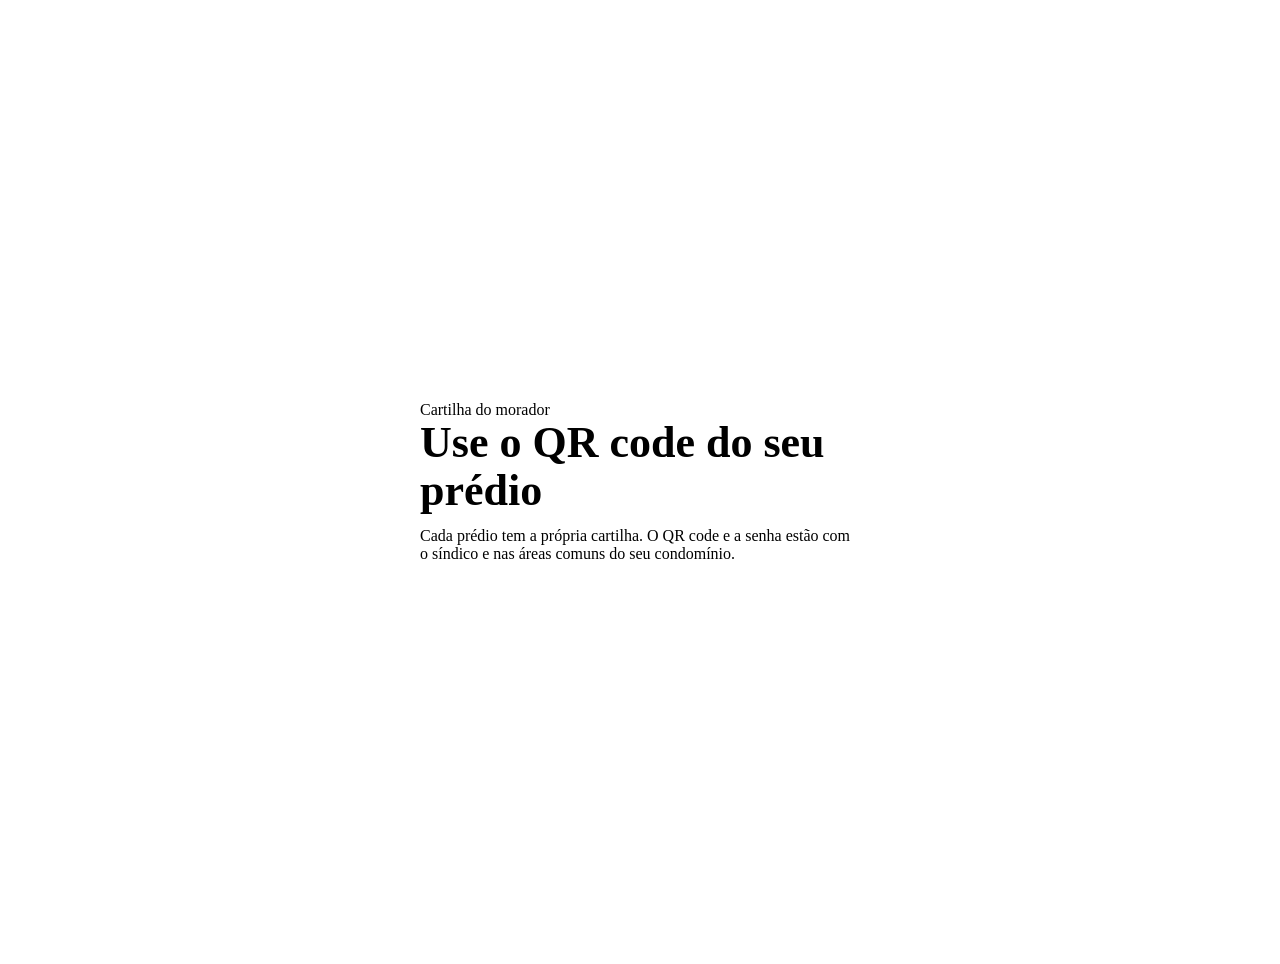
==== index.html @ 229d6591 "Add files via upload" ====
<!DOCTYPE html>
<html lang="pt-BR">
<head>
<meta charset="utf-8">
<meta name="viewport" content="width=device-width, initial-scale=1">
<meta name="robots" content="noindex, nofollow">
<title>Cartilha do Morador</title>
<link rel="stylesheet" href="assets/cartilha.css">
<style>
  body { min-height: 100dvh; display: grid; place-items: center; padding: 24px; }
  .caixa-raiz { max-width: 440px; }
  .caixa-raiz h1 { font-family: var(--serif); font-weight: 600; font-size: clamp(32px, 8vw, 44px); line-height: 1.1; margin: 0 0 12px; font-variation-settings: "opsz" 72; }
  .caixa-raiz p { color: var(--suave); margin: 0; }
  .caixa-raiz .rotulo { color: var(--cor); opacity: 1; }
</style>
</head>
<body>
  <main class="caixa-raiz">
    <p class="rotulo">Cartilha do morador</p>
    <h1>Use o QR code do seu prédio</h1>
    <p>Cada prédio tem a própria cartilha. O QR code e a senha estão com o síndico e nas áreas comuns do seu condomínio.</p>
  </main>
</body>
</html>
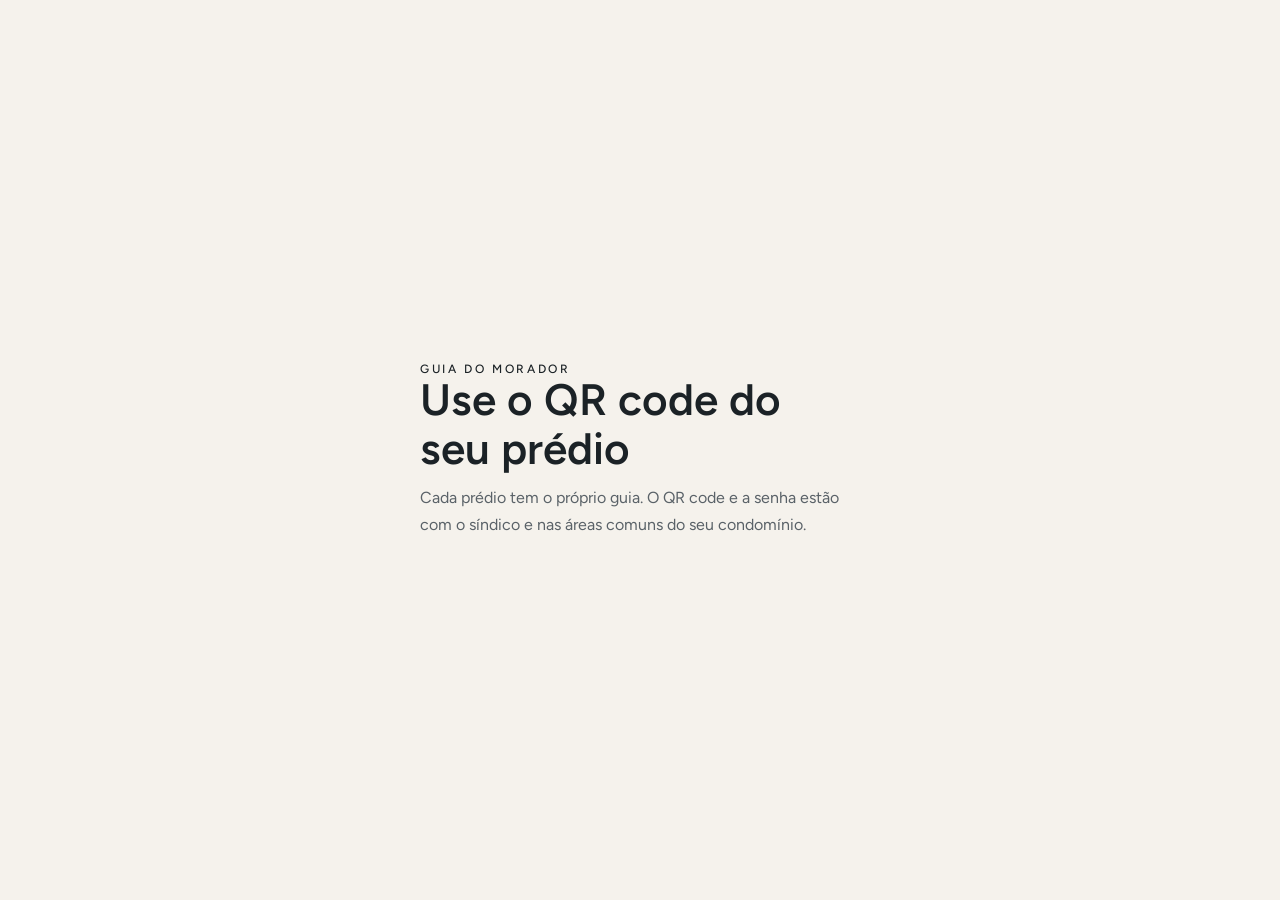
==== commit 6e435f65: "Guia do Morador: novos textos Co-Authored-By: Claude Opus 5.5 <noreply@anthropic.com> Claude-Session" ====
--- a/index.html
+++ b/index.html
@@ -4,7 +4,7 @@
 <meta charset="utf-8">
 <meta name="viewport" content="width=device-width, initial-scale=1">
 <meta name="robots" content="noindex, nofollow">
-<title>Cartilha do Morador</title>
+<title>Guia do Morador</title>
 <link rel="stylesheet" href="assets/cartilha.css">
 <style>
   body { min-height: 100dvh; display: grid; place-items: center; padding: 24px; }
@@ -16,9 +16,9 @@
 </head>
 <body>
   <main class="caixa-raiz">
-    <p class="rotulo">Cartilha do morador</p>
+    <p class="rotulo">Guia do morador</p>
     <h1>Use o QR code do seu prédio</h1>
-    <p>Cada prédio tem a própria cartilha. O QR code e a senha estão com o síndico e nas áreas comuns do seu condomínio.</p>
+    <p>Cada prédio tem o próprio guia. O QR code e a senha estão com o síndico e nas áreas comuns do seu condomínio.</p>
   </main>
 </body>
 </html>
--- a/assets/cartilha.css
+++ b/assets/cartilha.css
@@ -0,0 +1,488 @@
+/* =====================================================================
+   cartilha.css — MODELO BASE de todas as cartilhas.
+   Cada prédio pode ter um tema.css na própria pasta, que troca as
+   variáveis abaixo (cores, fontes) e acrescenta detalhes de identidade.
+   ===================================================================== */
+
+@font-face { font-family: "Fraunces"; src: url("fonts/fraunces.woff2") format("woff2"); font-weight: 100 900; font-display: swap; }
+@font-face { font-family: "Fraunces"; src: url("fonts/fraunces-italico.woff2") format("woff2"); font-weight: 100 900; font-style: italic; font-display: swap; }
+@font-face { font-family: "Figtree";  src: url("fonts/figtree.woff2") format("woff2"); font-weight: 300 900; font-display: swap; }
+@font-face { font-family: "Jost";     src: url("fonts/jost.woff2") format("woff2"); font-weight: 100 900; font-display: swap; }
+@font-face { font-family: "Allura";   src: url("fonts/allura.woff2") format("woff2"); font-weight: 400; font-display: swap; }
+
+:root {
+  /* ---- cores (o tema do prédio sobrescreve) ---- */
+  --escuro: #1f3a3d;            /* capa, contatos, rodapé */
+  --escuro-2: color-mix(in srgb, var(--escuro) 88%, white);
+  --sobre-escuro: #ffffff;      /* texto sobre o escuro */
+  --sobre-escuro-suave: color-mix(in srgb, white 72%, var(--escuro));
+  --acento: #e2c9a0;            /* detalhes sobre o escuro */
+  --acento-texto: #7b5b33;      /* detalhes sobre o claro (contraste ≥ 4,5) */
+  --papel: #f5f2ec;             /* fundo claro */
+  --papel-2: #ece7de;
+  --cartao: #fffdf9;
+  --tinta: #1b2226;
+  --suave: #5a6268;
+  --linha: color-mix(in srgb, var(--tinta) 12%, transparent);
+  --linha-escura: color-mix(in srgb, white 16%, transparent);
+  --perigo: #b42318;
+
+  /* ---- tipografia ---- */
+  --fonte-titulo: "Fraunces", Georgia, serif;
+  --fonte-texto: "Figtree", system-ui, -apple-system, "Segoe UI", sans-serif;
+  --fonte-script: "Fraunces", Georgia, serif;
+  --script-estilo: italic;
+  --script-tamanho: 1em;
+  --titulo-peso: 500;
+  --titulo-caixa: none;         /* uppercase no tema, se quiser */
+  --titulo-espaco: -0.01em;
+  --rotulo-espaco: 0.22em;
+
+  /* ---- forma ---- */
+  --r: 16px;
+  --r-p: 10px;
+  --botao-r: 999px;
+  --sombra: 0 1px 2px rgba(10, 20, 30, .05), 0 10px 30px rgba(10, 20, 30, .07);
+}
+
+*, *::before, *::after { box-sizing: border-box; }
+html { -webkit-text-size-adjust: 100%; scroll-behavior: smooth; }
+body {
+  margin: 0;
+  background: var(--papel);
+  color: var(--tinta);
+  font: 400 16px/1.65 var(--fonte-texto);
+  -webkit-font-smoothing: antialiased;
+  text-rendering: optimizeLegibility;
+}
+h1, h2, h3, p { margin: 0; }
+a { color: inherit; }
+img, svg { display: block; }
+.ic { width: 20px; height: 20px; flex: none; stroke: currentColor; fill: none; stroke-width: 1.75; stroke-linecap: round; stroke-linejoin: round; }
+.sr { position: absolute; width: 1px; height: 1px; overflow: hidden; clip: rect(0 0 0 0); white-space: nowrap; }
+:focus-visible { outline: 2px solid var(--acento-texto); outline-offset: 3px; border-radius: 4px; }
+.escuro :focus-visible, .capa :focus-visible { outline-color: var(--acento); }
+
+.wrap { width: 100%; max-width: 1160px; margin: 0 auto; padding: 0 24px; }
+@media (min-width: 960px) { .wrap { padding: 0 48px; } }
+
+.pular {
+  position: absolute; left: 16px; top: -80px; z-index: 50;
+  background: var(--tinta); color: #fff; padding: 12px 16px; border-radius: var(--r-p);
+  text-decoration: none; font-weight: 600;
+}
+.pular:focus { top: 16px; }
+
+.rotulo {
+  font: 500 12px/1.2 var(--fonte-texto);
+  letter-spacing: var(--rotulo-espaco);
+  text-transform: uppercase;
+}
+.script {
+  font-family: var(--fonte-script);
+  font-style: var(--script-estilo);
+  font-weight: 400;
+  font-size: var(--script-tamanho);
+  letter-spacing: 0;
+  text-transform: none;
+}
+
+/* ---------- Aviso "em implantação" ---------- */
+.implantacao {
+  background: #fff4d6;
+  color: #3d2f0a;
+  border-bottom: 1px solid #e9c46a;
+  font-size: 14.5px; line-height: 1.5;
+}
+.implantacao .wrap { display: flex; align-items: flex-start; gap: 12px; padding-top: 12px; padding-bottom: 12px; }
+.implantacao .ic { width: 20px; height: 20px; flex: none; margin-top: 1px; color: #9a6700; }
+.implantacao strong { font-weight: 700; }
+.implantacao mark.ph { background: #ffe1dc; color: #9b1c1c; }
+
+/* =====================================================================
+   CAPA
+   ===================================================================== */
+.capa {
+  position: relative;
+  isolation: isolate;
+  min-height: 100svh;
+  display: flex;
+  background: var(--escuro);
+  color: var(--sobre-escuro);
+  overflow: hidden;
+}
+.capa-foto { position: absolute; inset: 0; z-index: -1; }
+.capa-foto img { width: 100%; height: 100%; object-fit: cover; object-position: center 35%; }
+.capa-foto::after {
+  content: ""; position: absolute; inset: 0;
+  background: linear-gradient(180deg,
+    color-mix(in srgb, var(--escuro) 70%, transparent) 0%,
+    color-mix(in srgb, var(--escuro) 8%, transparent) 22%,
+    color-mix(in srgb, var(--escuro) 45%, transparent) 38%,
+    color-mix(in srgb, var(--escuro) 92%, transparent) 58%,
+    var(--escuro) 100%);
+}
+.sem-capa .capa { min-height: 78svh; }
+
+.capa-conteudo {
+  display: flex; flex-direction: column; justify-content: space-between;
+  gap: 40px;
+  padding-top: 28px; padding-bottom: 32px;
+}
+.capa-topo { display: flex; align-items: flex-start; justify-content: space-between; gap: 16px; }
+.marca .logo { width: clamp(150px, 44vw, 210px); height: auto; }
+.marca-nome { font: var(--titulo-peso) 20px/1.1 var(--fonte-titulo); text-transform: var(--titulo-caixa); letter-spacing: .02em; }
+.capa-topo .rotulo { color: var(--sobre-escuro-suave); padding-top: 6px; text-align: right; white-space: nowrap; }
+.marca { min-width: 0; }
+
+.capa-texto .script { display: block; font-size: clamp(44px, 12vw, 72px); line-height: 1; color: var(--acento); margin-bottom: 6px; }
+.capa h1 {
+  font-family: var(--fonte-titulo);
+  font-weight: var(--titulo-peso);
+  text-transform: var(--titulo-caixa);
+  letter-spacing: var(--titulo-espaco);
+  font-size: clamp(30px, 8.2vw, 54px);
+  line-height: 1.08;
+  max-width: 17ch;
+  text-wrap: balance;
+}
+.endereco {
+  display: flex; align-items: center; gap: 10px;
+  margin-top: 18px;
+  font-size: 15px; color: var(--sobre-escuro-suave);
+}
+.endereco .ic { width: 18px; height: 18px; color: var(--acento); }
+
+.acoes { display: grid; grid-template-columns: repeat(3, 1fr); gap: 8px; margin-top: 28px; }
+.acao {
+  display: flex; align-items: center; gap: 10px;
+  min-height: 54px; padding: 12px 16px;
+  border-radius: var(--botao-r);
+  background: color-mix(in srgb, var(--escuro) 45%, transparent);
+  -webkit-backdrop-filter: blur(10px); backdrop-filter: blur(10px);
+  border: 1px solid var(--linha-escura);
+  color: var(--sobre-escuro);
+  font: 500 14.5px/1.2 var(--fonte-texto);
+  text-decoration: none;
+  transition: background .2s, transform .15s, border-color .2s;
+}
+.acao .ic { width: 18px; height: 18px; color: var(--acento); }
+.acao:not(.principal) { flex-direction: column; justify-content: center; gap: 8px; min-height: 76px; padding: 12px 6px; text-align: center; font-size: 13.5px; border-radius: min(var(--botao-r), var(--r)); }
+.acao:hover { background: color-mix(in srgb, var(--escuro) 25%, rgba(255,255,255,.12)); border-color: color-mix(in srgb, white 35%, transparent); transform: translateY(-1px); }
+.acao:active { transform: translateY(1px); }
+.acao.principal { grid-column: 1 / -1; justify-content: center; background: var(--sobre-escuro); color: var(--escuro); border-color: transparent; font-weight: 600; }
+.acao.principal .ic { color: var(--escuro); }
+.acao.principal:hover { background: #fff; box-shadow: 0 8px 24px rgba(0,0,0,.25); }
+
+.capa-figura { display: none; }
+.monograma {
+  display: block;
+  font: italic 300 min(46vw, 520px)/.8 var(--fonte-script);
+  color: transparent;
+  -webkit-text-stroke: 1px color-mix(in srgb, var(--acento) 55%, transparent);
+  text-align: right;
+  user-select: none;
+}
+
+@media (min-width: 960px) {
+  .capa { min-height: min(100vh, 900px); }
+  .tem-capa .capa-foto { display: none; }
+  .capa-conteudo {
+    display: grid;
+    grid-template-columns: 1.1fr .9fr;
+    grid-template-rows: auto 1fr;
+    column-gap: 72px;
+    padding-top: 40px; padding-bottom: 64px;
+  }
+  .capa-topo { grid-column: 1 / -1; }
+  .capa-texto-bloco { align-self: center; }
+  .marca .logo { width: 230px; }
+  .acoes { grid-template-columns: repeat(4, max-content); }
+  .acao.principal { grid-column: auto; }
+  .acao:not(.principal) { flex-direction: row; min-height: 54px; padding: 12px 18px; font-size: 14.5px; border-radius: var(--botao-r); }
+  .tem-capa .acoes { grid-template-columns: repeat(3, max-content); }
+  .tem-capa .acao.principal { grid-column: 1 / -1; justify-self: start; padding: 12px 28px; }
+  .tem-capa .capa-figura {
+    display: block;
+    position: relative;
+    align-self: center;
+    justify-self: end;
+    width: 100%; max-width: 440px;
+    aspect-ratio: 4 / 5;
+  }
+  .capa-figura img {
+    position: relative; z-index: 1;
+    width: 100%; height: 100%; object-fit: cover;
+    border-radius: var(--r);
+    box-shadow: 0 30px 80px rgba(0,0,0,.35);
+  }
+  .sem-capa .capa { min-height: 640px; }
+  .sem-capa .capa-figura { display: block; align-self: center; justify-self: end; }
+}
+
+/* =====================================================================
+   SEÇÕES
+   ===================================================================== */
+.bloco { padding: 72px 0; }
+@media (min-width: 960px) { .bloco { padding: 112px 0; } }
+.bloco.alt { background: var(--papel-2); }
+.escuro { background: var(--escuro); color: var(--sobre-escuro); }
+
+.cab {
+  display: grid; gap: 14px;
+  margin-bottom: 36px;
+}
+@media (min-width: 960px) {
+  .cab { grid-template-columns: 1fr auto; align-items: end; margin-bottom: 48px; }
+}
+.cab .rotulo { color: var(--acento-texto); display: flex; align-items: center; gap: 12px; }
+.escuro .cab .rotulo { color: var(--acento); }
+.cab .rotulo::before { content: ""; width: 28px; height: 1px; background: currentColor; }
+.bloco h2 {
+  font-family: var(--fonte-titulo);
+  font-weight: var(--titulo-peso);
+  text-transform: var(--titulo-caixa);
+  letter-spacing: var(--titulo-espaco);
+  font-size: clamp(32px, 7vw, 52px);
+  line-height: 1.05;
+  margin-top: 10px;
+}
+.cab .sub { margin-top: 12px; color: var(--suave); max-width: 46ch; }
+.escuro .cab .sub { color: var(--sobre-escuro-suave); }
+
+/* ---------- Primeiros passos ---------- */
+.progresso {
+  display: inline-flex; align-items: center; gap: 12px;
+  font: 500 14px/1 var(--fonte-texto); color: var(--suave);
+}
+.barra { width: 120px; height: 4px; border-radius: 4px; background: var(--linha); overflow: hidden; }
+.barra span { display: block; height: 100%; width: 0; background: var(--acento-texto); transition: width .35s ease; }
+
+.passos-lista { list-style: none; margin: 0; padding: 0; display: grid; gap: 12px; counter-reset: passo; }
+@media (min-width: 700px) { .passos-lista { grid-template-columns: repeat(2, 1fr); } }
+@media (min-width: 1040px) { .passos-lista { grid-template-columns: repeat(3, 1fr); } }
+.passo {
+  position: relative;
+  display: flex; flex-direction: column;
+  background: var(--cartao);
+  border: 1px solid var(--linha);
+  border-radius: var(--r);
+  transition: border-color .2s, box-shadow .2s, transform .15s;
+}
+.passo:hover { box-shadow: var(--sombra); transform: translateY(-2px); }
+.passo label { flex: 1; display: grid; grid-template-columns: 1fr auto; align-items: start; gap: 16px; padding: 22px 22px 18px; cursor: pointer; }
+.passo input { position: absolute; opacity: 0; pointer-events: none; }
+.passo-num { font: 300 13px/1 var(--fonte-texto); letter-spacing: .16em; color: var(--acento-texto); }
+.passo-texto { display: block; margin-top: 10px; font-weight: 500; font-size: 17px; line-height: 1.4; }
+.caixa {
+  width: 30px; height: 30px; border-radius: 50%;
+  display: grid; place-items: center;
+  border: 1.5px solid color-mix(in srgb, var(--tinta) 28%, transparent);
+  color: transparent;
+  transition: background .2s, border-color .2s, color .2s;
+}
+.caixa .ic { width: 16px; height: 16px; stroke-width: 2.5; }
+.passo input:checked ~ .caixa { background: var(--escuro); border-color: var(--escuro); color: var(--sobre-escuro); }
+.passo input:focus-visible ~ .caixa { outline: 2px solid var(--acento-texto); outline-offset: 3px; }
+.passo:has(input:checked) { background: transparent; }
+.passo:has(input:checked) .passo-texto { color: var(--suave); text-decoration: line-through; text-decoration-thickness: 1px; }
+.passo-ver {
+  display: inline-flex; align-items: center; gap: 6px;
+  align-self: flex-start;
+  min-height: 44px; margin: -10px 0 8px 22px; padding: 0;
+  background: none; border: 0; cursor: pointer;
+  font: 500 14px/1 var(--fonte-texto); color: var(--acento-texto);
+}
+.passo-ver .ic { width: 16px; height: 16px; transition: transform .2s; }
+.passo-ver:hover .ic { transform: translateX(3px); }
+
+/* ---------- Busca ---------- */
+.busca { position: relative; display: flex; align-items: center; width: 100%; }
+@media (min-width: 960px) { .busca { width: 340px; } }
+.busca .ic { position: absolute; left: 0; color: var(--suave); pointer-events: none; }
+.busca input {
+  width: 100%; height: 48px; padding: 0 0 0 32px;
+  font: 400 16px var(--fonte-texto); color: var(--tinta);
+  background: transparent;
+  border: 0; border-bottom: 1px solid color-mix(in srgb, var(--tinta) 30%, transparent);
+  border-radius: 0;
+  transition: border-color .2s;
+}
+.busca input:focus { outline: none; border-bottom-color: var(--tinta); }
+.busca input::placeholder { color: var(--suave); }
+
+/* ---------- Índice do guia ---------- */
+.indice { display: grid; grid-template-columns: 1fr; column-gap: 48px; border-top: 1px solid var(--linha); }
+@media (min-width: 860px) { .indice { grid-template-columns: 1fr 1fr; } }
+.item-guia {
+  display: grid; grid-template-columns: 34px 44px 1fr 24px; align-items: center; gap: 14px;
+  width: 100%; min-height: 84px; padding: 16px 4px;
+  font: inherit; color: inherit; text-align: left;
+  background: none; border: 0; border-bottom: 1px solid var(--linha);
+  cursor: pointer;
+  transition: background .2s, padding .2s;
+}
+.item-guia:hover { background: color-mix(in srgb, var(--cartao) 70%, transparent); padding-left: 10px; padding-right: 0; }
+.item-num { font: 300 13px/1 var(--fonte-texto); letter-spacing: .12em; color: var(--acento-texto); }
+.item-ic { width: 44px; height: 44px; display: grid; place-items: center; border-radius: 50%; border: 1px solid var(--linha); color: var(--tinta); transition: background .2s, color .2s, border-color .2s; }
+.item-ic .ic { width: 20px; height: 20px; }
+.item-guia:hover .item-ic { background: var(--escuro); color: var(--sobre-escuro); border-color: var(--escuro); }
+.item-titulo { display: block; font-weight: 600; font-size: 17px; line-height: 1.3; }
+.item-info { display: block; margin-top: 2px; font-size: 14px; color: var(--suave); }
+.item-trecho { display: block; margin-top: 6px; font-size: 14px; color: var(--tinta); }
+.item-trecho mark { background: color-mix(in srgb, var(--acento) 55%, transparent); color: inherit; padding: 0 2px; border-radius: 2px; }
+.item-guia > .ic { color: var(--suave); transition: transform .2s, color .2s; }
+.item-guia:hover > .ic { transform: translateX(4px); color: var(--tinta); }
+.vazio { padding: 32px 0; color: var(--suave); }
+
+/* ---------- Contatos ---------- */
+.contatos { display: grid; gap: 1px; background: var(--linha-escura); border: 1px solid var(--linha-escura); border-radius: var(--r); overflow: hidden; }
+@media (min-width: 760px) { .contatos { grid-template-columns: repeat(2, 1fr); } }
+.contato { background: var(--escuro); padding: 28px 24px; }
+.contato:first-child { background: var(--escuro-2); }
+@media (min-width: 760px) {
+  .contato:first-child { grid-column: 1 / -1; display: grid; grid-template-columns: 1fr auto; align-items: end; gap: 24px; padding: 36px 32px; }
+  .contato:first-child .nome { font-size: 34px; }
+  .contato:nth-child(2n):last-child { grid-column: 1 / -1; }
+  .contato:first-child .botoes { margin-top: 0; }
+}
+.contato .funcao { color: var(--acento); }
+.contato .nome { margin-top: 10px; font: var(--titulo-peso) 24px/1.15 var(--fonte-titulo); text-transform: var(--titulo-caixa); letter-spacing: var(--titulo-espaco); }
+.contato .detalhes { margin-top: 14px; display: grid; gap: 6px; }
+.contato .detalhe { display: flex; align-items: center; gap: 10px; font-size: 15px; color: var(--sobre-escuro-suave); word-break: break-word; }
+.contato .detalhe .ic { width: 16px; height: 16px; color: var(--acento); }
+.botoes { display: flex; flex-wrap: wrap; gap: 8px; margin-top: 20px; }
+.btn {
+  display: inline-flex; align-items: center; justify-content: center; gap: 8px;
+  min-height: 46px; padding: 10px 18px;
+  border-radius: var(--botao-r);
+  font: 500 14.5px/1 var(--fonte-texto);
+  text-decoration: none;
+  background: var(--sobre-escuro); color: var(--escuro);
+  border: 1px solid var(--sobre-escuro);
+  transition: transform .15s, background .2s, box-shadow .2s;
+}
+.btn .ic { width: 17px; height: 17px; }
+.btn:hover { transform: translateY(-1px); box-shadow: 0 8px 20px rgba(0,0,0,.25); }
+.btn:active { transform: translateY(1px); }
+.btn.contorno { background: transparent; color: var(--sobre-escuro); border-color: var(--linha-escura); }
+.btn.contorno:hover { border-color: var(--sobre-escuro-suave); box-shadow: none; }
+
+.emergencia-cab { display: flex; align-items: center; gap: 12px; margin: 48px 0 16px; color: var(--sobre-escuro); font: 600 15px/1.2 var(--fonte-texto); }
+.emergencia-cab .ic { color: #ff8a7a; }
+.emergencia { display: grid; grid-template-columns: repeat(2, 1fr); gap: 1px; background: var(--linha-escura); border: 1px solid var(--linha-escura); border-radius: var(--r); overflow: hidden; }
+@media (min-width: 700px) { .emergencia { grid-template-columns: repeat(4, 1fr); } }
+.emergencia-item {
+  display: flex; flex-direction: column; gap: 6px;
+  padding: 22px 20px; background: var(--escuro);
+  color: var(--sobre-escuro);
+}
+.emergencia-predio {
+  display: grid; grid-template-columns: 1fr; gap: 1px; margin-top: 12px;
+  background: var(--linha-escura); border: 1px solid var(--linha-escura); border-radius: var(--r); overflow: hidden;
+}
+@media (min-width: 560px) { .emergencia-predio { grid-template-columns: 1fr 1fr; } }
+.emergencia-predio .rotulo { color: var(--acento); }
+.emergencia-predio strong { font: 300 clamp(28px, 6vw, 36px)/1.1 var(--fonte-titulo); letter-spacing: .02em; margin-top: 6px; }
+.emergencia-predio span:not(.rotulo) { font-size: 14px; color: var(--sobre-escuro-suave); }
+.emergencia strong { font: 300 40px/1 var(--fonte-titulo); letter-spacing: .02em; }
+.emergencia-item strong { font-weight: 300; }
+.emergencia span { font-size: 14px; color: var(--sobre-escuro-suave); }
+
+/* ---------- Rodapé ---------- */
+.rodape { background: var(--escuro); color: var(--sobre-escuro-suave); border-top: 1px solid var(--linha-escura); padding: 40px 0 48px; font-size: 14px; }
+.rodape .wrap { display: grid; gap: 20px; }
+@media (min-width: 760px) { .rodape .wrap { grid-template-columns: auto 1fr; align-items: center; gap: 40px; } }
+.rodape .logo { width: 130px; height: auto; opacity: .9; }
+.rodape .marca-nome { color: var(--sobre-escuro); font-size: 18px; }
+.rodape p + p { margin-top: 4px; }
+
+/* =====================================================================
+   FOLHA (detalhe de uma seção)
+   ===================================================================== */
+.folha {
+  width: min(680px, 100%); max-height: min(90dvh, 860px);
+  margin: auto; padding: 0; border: 0; border-radius: var(--r);
+  background: var(--cartao); color: var(--tinta);
+  box-shadow: 0 30px 90px rgba(0,0,0,.35);
+  overflow: hidden;
+}
+.folha[open] { display: flex; flex-direction: column; animation: sobe .28s cubic-bezier(.2,.8,.2,1); }
+.folha::backdrop { background: color-mix(in srgb, var(--escuro) 65%, transparent); -webkit-backdrop-filter: blur(4px); backdrop-filter: blur(4px); animation: aparece .2s ease-out; }
+@keyframes sobe { from { transform: translateY(30px); opacity: 0; } to { transform: none; opacity: 1; } }
+@keyframes aparece { from { opacity: 0; } }
+@media (max-width: 640px) {
+  .folha { margin: auto 0 0; width: 100%; max-width: 100%; border-radius: var(--r) var(--r) 0 0; max-height: 92dvh; }
+}
+.folha-cab {
+  position: relative;
+  display: grid; grid-template-columns: 1fr 44px; gap: 16px; align-items: start;
+  padding: 28px 24px 22px;
+  background: var(--escuro); color: var(--sobre-escuro);
+}
+.folha-cab .rotulo { color: var(--acento); display: flex; align-items: center; gap: 10px; }
+.folha-cab .rotulo .ic { width: 18px; height: 18px; }
+.folha-cab h2 {
+  margin-top: 12px;
+  font-family: var(--fonte-titulo); font-weight: var(--titulo-peso);
+  text-transform: var(--titulo-caixa); letter-spacing: var(--titulo-espaco);
+  font-size: clamp(26px, 6vw, 34px); line-height: 1.1;
+}
+.fechar {
+  width: 44px; height: 44px; display: grid; place-items: center;
+  border: 1px solid var(--linha-escura); border-radius: 50%;
+  background: transparent; color: var(--sobre-escuro); cursor: pointer;
+  transition: background .2s, transform .2s;
+}
+.fechar:hover { background: rgba(255,255,255,.1); transform: rotate(90deg); }
+.folha-corpo { padding: 8px 24px 28px; overflow-y: auto; overscroll-behavior: contain; }
+.itens { list-style: none; margin: 0; padding: 0; counter-reset: item; }
+.itens li {
+  position: relative; counter-increment: item;
+  padding: 18px 0 18px 40px;
+  border-bottom: 1px solid var(--linha);
+  font-size: 16.5px;
+}
+.itens li:last-child { border-bottom: 0; }
+.itens li::before {
+  content: counter(item, decimal-leading-zero);
+  position: absolute; left: 0; top: 21px;
+  font: 400 12px/1 var(--fonte-texto); letter-spacing: .1em; color: var(--acento-texto);
+}
+.aviso {
+  display: grid; grid-template-columns: 22px 1fr; gap: 12px;
+  margin-top: 16px; padding: 16px 18px;
+  background: color-mix(in srgb, var(--acento) 22%, var(--cartao));
+  border-left: 3px solid var(--acento-texto);
+  border-radius: 0 var(--r-p) var(--r-p) 0;
+  font-size: 15px;
+}
+.aviso .ic { color: var(--acento-texto); margin-top: 2px; }
+.links { display: grid; gap: 10px; margin-top: 20px; }
+.link-doc {
+  display: grid; grid-template-columns: 44px 1fr 22px; align-items: center; gap: 14px;
+  min-height: 68px; padding: 12px 16px;
+  border: 1px solid var(--linha); border-radius: var(--r-p);
+  background: var(--papel);
+  text-decoration: none; color: var(--tinta);
+  transition: border-color .2s, transform .15s, background .2s;
+}
+.link-doc:hover { border-color: var(--tinta); transform: translateY(-1px); }
+.doc-ic { width: 44px; height: 44px; display: grid; place-items: center; border-radius: 50%; background: var(--escuro); color: var(--sobre-escuro); }
+.link-doc strong { display: block; font-weight: 600; }
+.link-doc small { display: block; font-size: 13px; color: var(--suave); }
+.link-doc.pendente { cursor: default; }
+.link-doc.pendente:hover { transform: none; border-color: var(--linha); }
+
+/* campo ainda não preenchido: [colchetes] */
+mark.ph { background: #ffe1dc; color: #9b1c1c; border-radius: 3px; padding: 0 3px; }
+.capa mark.ph, .escuro mark.ph, .folha-cab mark.ph { background: rgba(255, 140, 120, .25); color: #ffd2c9; }
+
+@media (prefers-reduced-motion: reduce) {
+  *, *::before, *::after { transition: none !important; animation: none !important; scroll-behavior: auto !important; }
+}
+@media print {
+  .capa { min-height: 0; background: none; color: var(--tinta); }
+  .capa-foto, .capa-figura, .acoes, .busca, .pular, .passo-ver { display: none !important; }
+  .escuro, .rodape, .contato { background: none !important; color: var(--tinta) !important; }
+}
